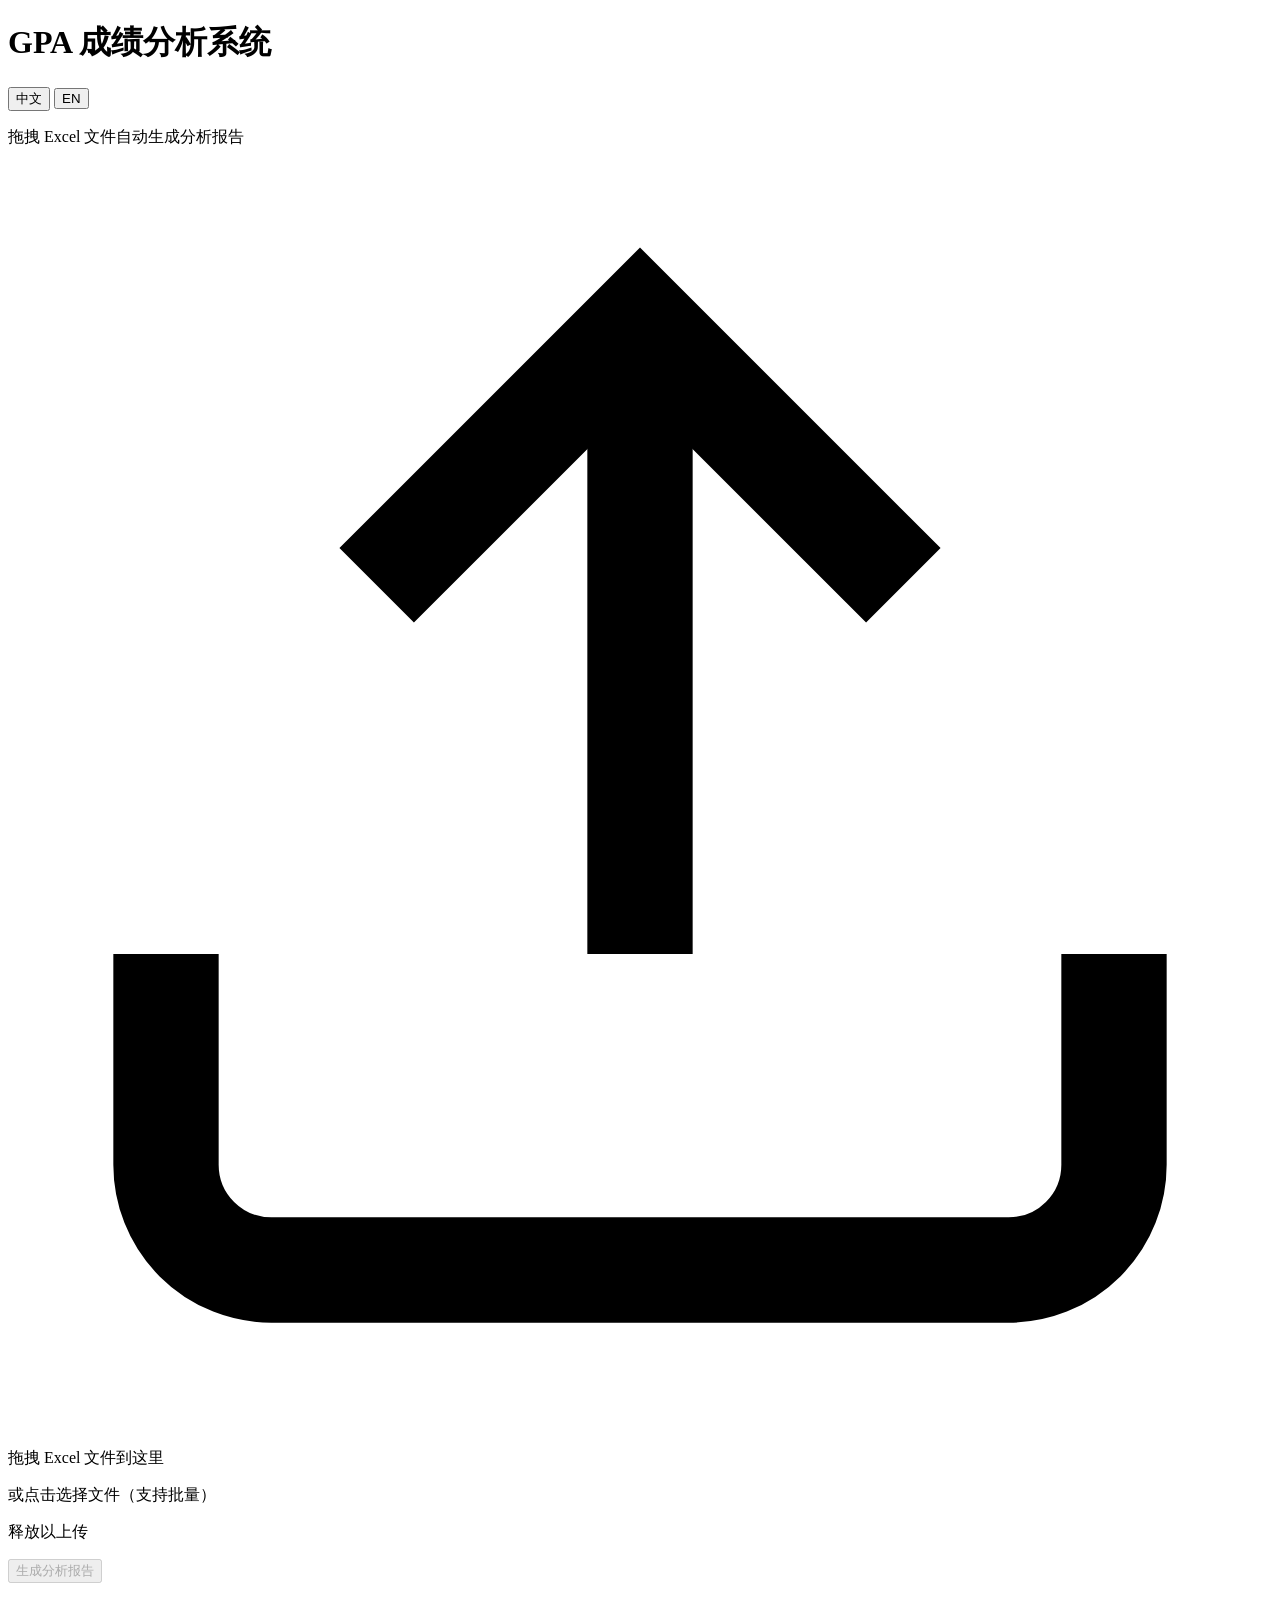
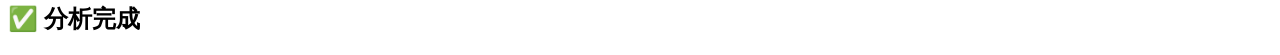
==== templates/index.html @ 715d9cd1 "init" ====
<!DOCTYPE html>
<html lang="zh-CN">
<head>
    <meta charset="UTF-8">
    <meta name="viewport" content="width=device-width, initial-scale=1.0">
    <title>GPA Analysis | 成绩分析系统</title>
    <link rel="stylesheet" href="{{ url_for('static', filename='style.css') }}">
</head>
<body>
    <div class="container">
        <header>
            <div class="header-top">
                <h1 data-zh="GPA 成绩分析系统" data-en="GPA Analysis System">GPA Analysis System</h1>
                <div class="lang-selector">
                    <button class="lang-btn active" data-lang="zh">中文</button>
                    <button class="lang-btn" data-lang="en">EN</button>
                </div>
            </div>
            <p class="subtitle" data-zh="拖拽 Excel 文件自动生成分析报告" data-en="Drag Excel files to generate analysis reports">拖拽 Excel 文件自动生成分析报告</p>
        </header>

        <div class="upload-section">
            <div id="drop-zone" class="drop-zone">
                <div class="drop-zone-content">
                    <svg class="upload-icon" viewBox="0 0 24 24" fill="none" stroke="currentColor" stroke-width="2">
                        <path d="M21 15v4a2 2 0 0 1-2 2H5a2 2 0 0 1-2-2v-4"></path>
                        <polyline points="17 8 12 3 7 8"></polyline>
                        <line x1="12" y1="3" x2="12" y2="15"></line>
                    </svg>
                    <p class="drop-text" data-zh="拖拽 Excel 文件到这里" data-en="Drag Excel files here">拖拽 Excel 文件到这里</p>
                    <p class="drop-hint" data-zh="或点击选择文件（支持批量）" data-en="Or click to select files (batch supported)">或点击选择文件（支持批量）</p>
                    <input type="file" id="file-input" multiple accept=".xls,.xlsx" hidden>
                </div>
                <div class="drop-zone-overlay">
                    <p data-zh="释放以上传" data-en="Release to upload">释放以上传</p>
                </div>
            </div>

            <div id="file-list" class="file-list"></div>

            <button id="upload-btn" class="btn-primary" disabled>
                <span class="btn-text" data-zh="生成分析报告" data-en="Generate Report">生成分析报告</span>
                <span class="btn-loading" style="display:none;" data-zh="处理中..." data-en="Processing...">处理中...</span>
            </button>
        </div>

        <div id="result-section" class="result-section hidden">
            <div class="result-header">
                <h2 data-zh="✅ 分析完成" data-en="✅ Analysis Complete">✅ 分析完成</h2>
                <div class="stats-summary" id="stats-summary"></div>
            </div>
            
            <div id="report-content" class="report-content"></div>
        </div>
    </div>

    <script>
        let currentLang = 'zh';
        let selectedFiles = [];
        
        const dropZone = document.getElementById('drop-zone');
        const fileInput = document.getElementById('file-input');
        const fileList = document.getElementById('file-list');
        const uploadBtn = document.getElementById('upload-btn');
        const resultSection = document.getElementById('result-section');
        const reportContent = document.getElementById('report-content');
        const statsSummary = document.getElementById('stats-summary');

        document.querySelectorAll('.lang-btn').forEach(btn => {
            btn.addEventListener('click', () => {
                document.querySelectorAll('.lang-btn').forEach(b => b.classList.remove('active'));
                btn.classList.add('active');
                currentLang = btn.dataset.lang;
                updateTexts();
            });
        });

        function updateTexts() {
            document.querySelectorAll('[data-zh][data-en]').forEach(el => {
                el.textContent = currentLang === 'zh' ? el.dataset.zh : el.dataset.en;
            });
        }

        dropZone.addEventListener('click', () => fileInput.click());

        fileInput.addEventListener('change', (e) => {
            addFiles(Array.from(e.target.files));
        });

        dropZone.addEventListener('dragover', (e) => {
            e.preventDefault();
            dropZone.classList.add('drag-over');
        });

        dropZone.addEventListener('dragleave', (e) => {
            e.preventDefault();
            dropZone.classList.remove('drag-over');
        });

        dropZone.addEventListener('drop', (e) => {
            e.preventDefault();
            dropZone.classList.remove('drag-over');
            const files = Array.from(e.dataTransfer.files).filter(f => 
                f.name.endsWith('.xls') || f.name.endsWith('.xlsx')
            );
            addFiles(files);
        });

        function addFiles(files) {
            files.forEach(file => {
                if (!selectedFiles.find(f => f.name === file.name)) {
                    selectedFiles.push(file);
                }
            });
            renderFileList();
        }

        function removeFile(filename) {
            selectedFiles = selectedFiles.filter(f => f.name !== filename);
            renderFileList();
        }

        function renderFileList() {
            fileList.innerHTML = selectedFiles.map((file, index) => `
                <div class="file-item">
                    <span class="file-icon">📄</span>
                    <span class="file-name">${file.name}</span>
                    <button class="file-remove" onclick="removeFile('${file.name}')">×</button>
                </div>
            `).join('');
            
            uploadBtn.disabled = selectedFiles.length === 0;
        }
        
        uploadBtn.addEventListener('click', async () => {
            if (selectedFiles.length === 0) return;

            uploadBtn.disabled = true;
            uploadBtn.querySelector('.btn-text').style.display = 'none';
            uploadBtn.querySelector('.btn-loading').style.display = 'inline';

            const formData = new FormData();
            selectedFiles.forEach(file => {
                formData.append('files', file);
            });
            formData.append('lang', currentLang);

            try {
                const response = await fetch('/batch', {
                    method: 'POST',
                    body: formData
                });

                const result = await response.json();
                
                if (result.success) {
                    showResult(result.report_url, result.stats);
                } else {
                    alert(currentLang === 'zh' ? '错误: ' + result.error : 'Error: ' + result.error);
                }
            } catch (error) {
                alert(currentLang === 'zh' ? '上传失败: ' + error.message : 'Upload failed: ' + error.message);
            } finally {
                uploadBtn.disabled = false;
                uploadBtn.querySelector('.btn-text').style.display = 'inline';
                uploadBtn.querySelector('.btn-loading').style.display = 'none';
            }
        });

        function showResult(reportUrl, stats) {
            resultSection.classList.remove('hidden');
            
            const labels = {
                zh: { student: '学生', date: '日期', class: '班级' },
                en: { student: 'Students', date: 'Dates', class: 'Classes' }
            };
            const l = labels[currentLang];
            
            statsSummary.innerHTML = `
                <div class="stat-item">
                    <span class="stat-icon">👥</span>
                    <span>${l.student}</span>
                    <span class="stat-value">${stats.studentCount}</span>
                </div>
                <div class="stat-item">
                    <span class="stat-icon">📅</span>
                    <span>${l.date}</span>
                    <span class="stat-value">${stats.dateCount}</span>
                </div>
                <div class="stat-item">
                    <span class="stat-icon">🏫</span>
                    <span>${l.class}</span>
                    <span class="stat-value">${stats.classCount}</span>
                </div>
            `;

            reportContent.innerHTML = `<iframe src="${reportUrl}" style="width:100%;height:850px;border:none;border-radius:16px;"></iframe>`;

            resultSection.scrollIntoView({ behavior: 'smooth' });
        }

        updateTexts();
    </script>
</body>
</html>
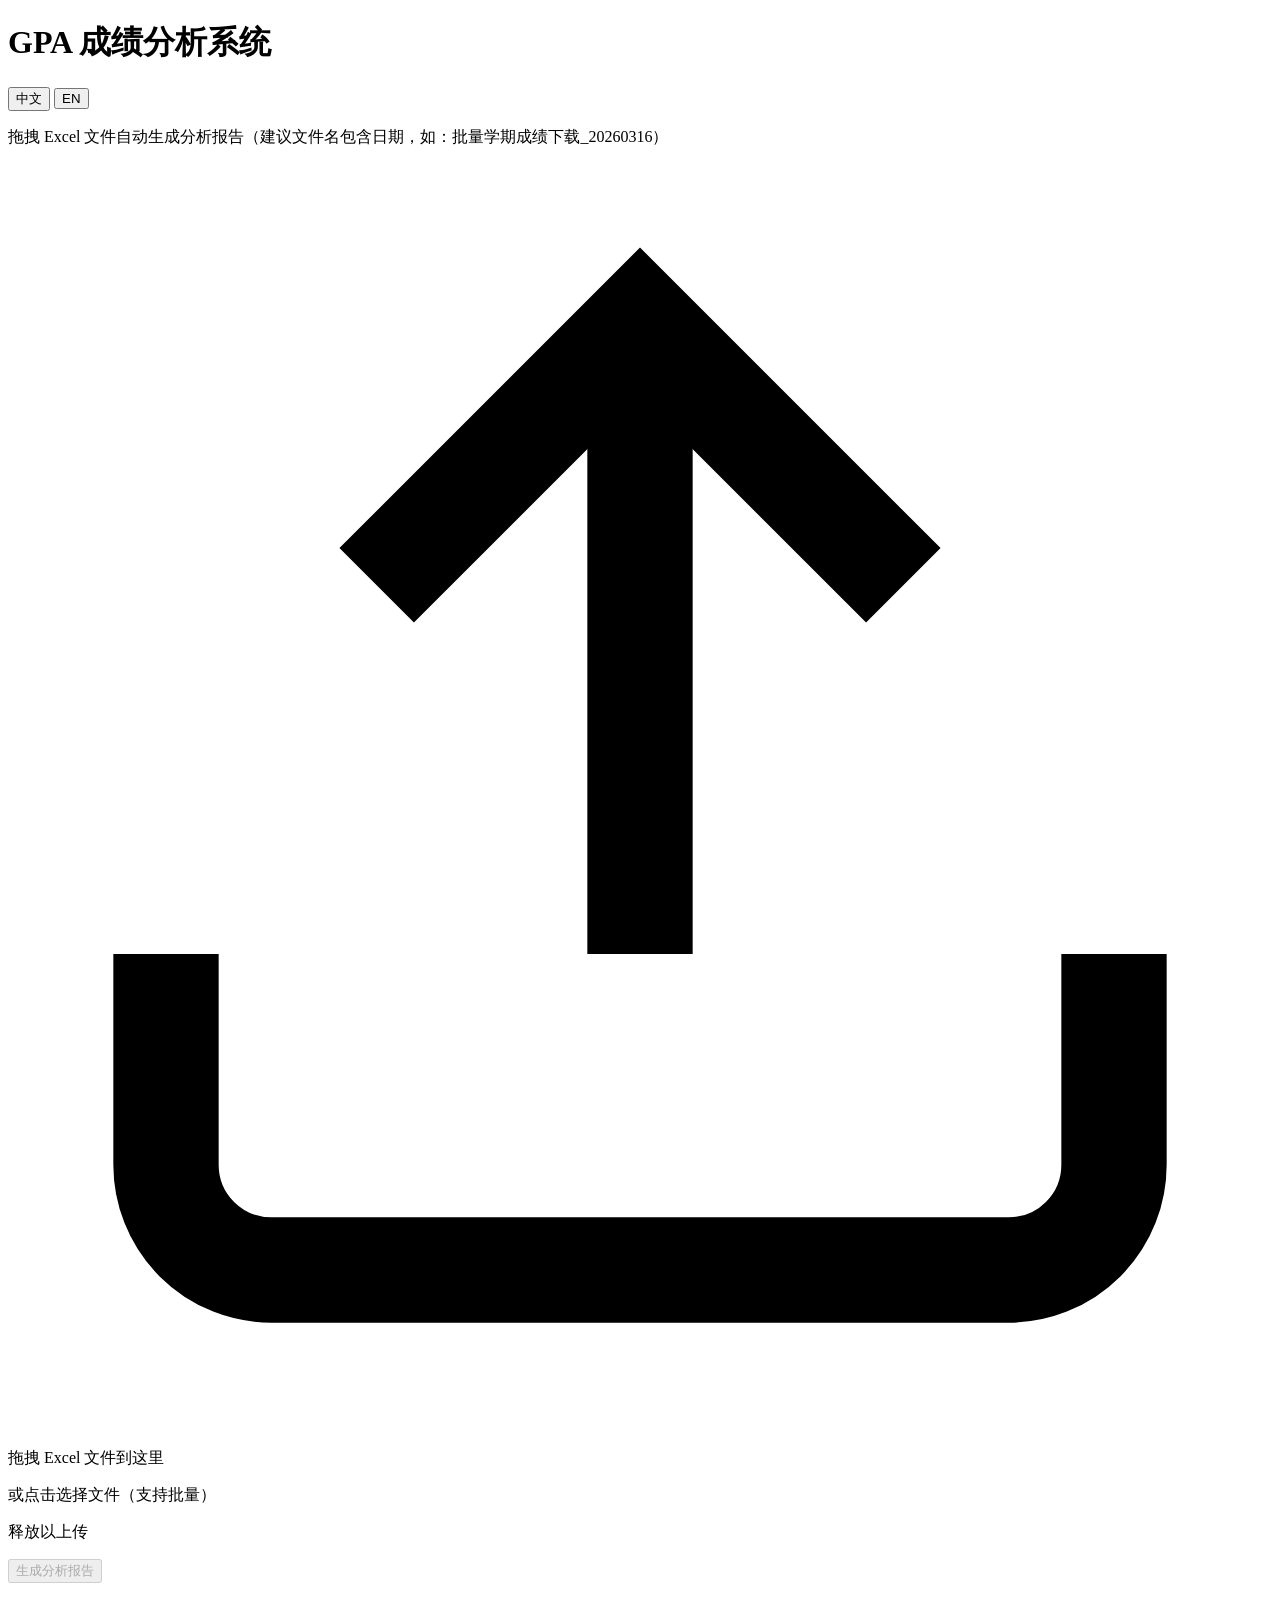
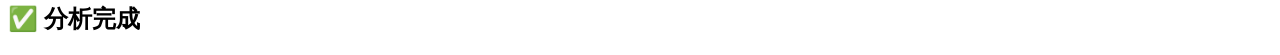
==== commit e0e48823: "添加文件名日期格式提示" ====
--- a/templates/index.html
+++ b/templates/index.html
@@ -16,7 +16,7 @@
                     <button class="lang-btn" data-lang="en">EN</button>
                 </div>
             </div>
-            <p class="subtitle" data-zh="拖拽 Excel 文件自动生成分析报告" data-en="Drag Excel files to generate analysis reports">拖拽 Excel 文件自动生成分析报告</p>
+            <p class="subtitle" data-zh="拖拽 Excel 文件自动生成分析报告（建议文件名包含日期，如：批量学期成绩下载_20260316）" data-en="Drag Excel files to generate analysis reports (filename with date recommended, e.g.: 批量学期成绩下载_20260316)">拖拽 Excel 文件自动生成分析报告（建议文件名包含日期）</p>
         </header>
 
         <div class="upload-section">
